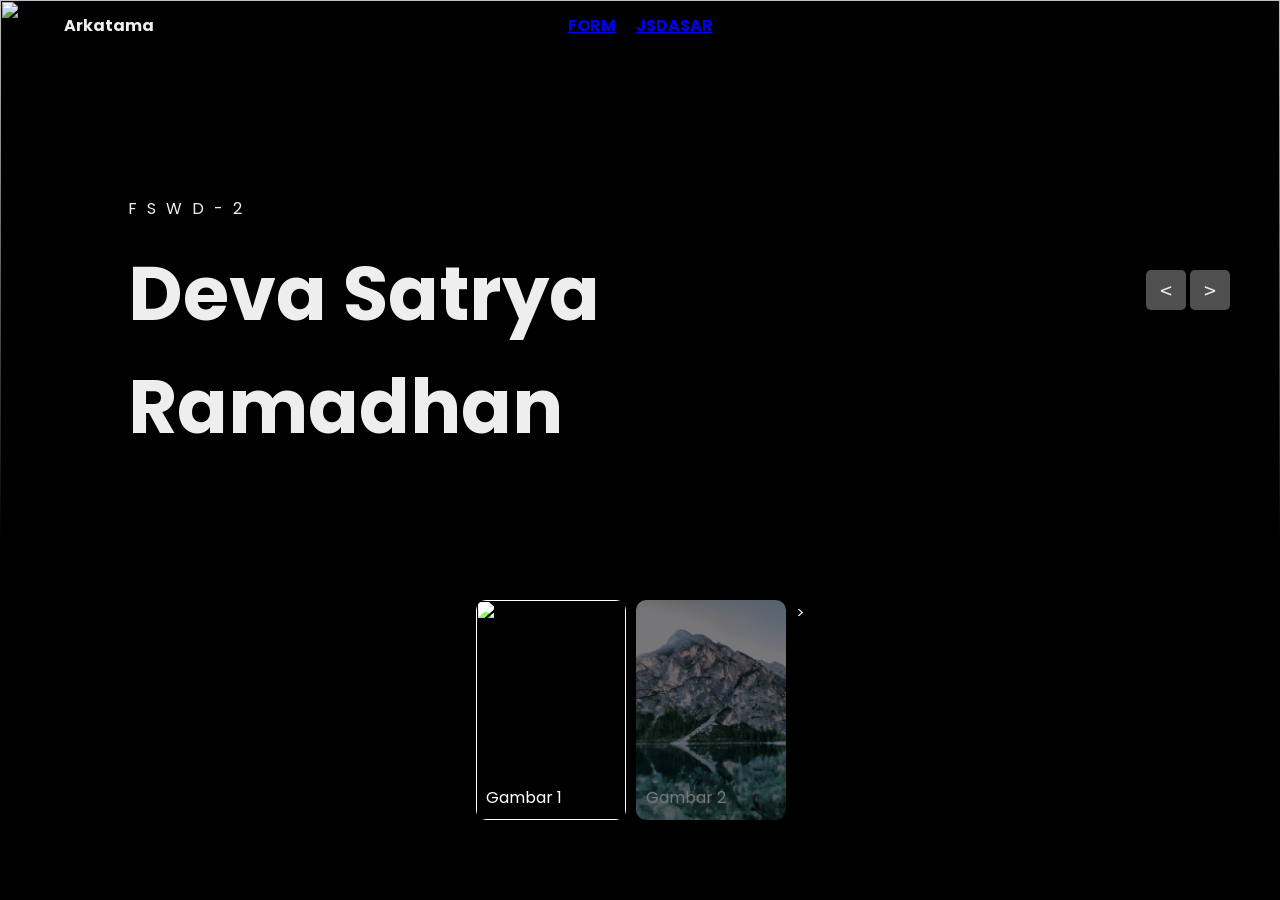
==== index.html @ 169823bb "first commit" ====
<!DOCTYPE html>
<html lang="en">
<head>
    <meta charset="UTF-8">
    <meta name="viewport" content="width=device-width, initial-scale=1.0">
    <title>Document</title>
    <link rel="stylesheet" href="css/style.css">
</head>
<body>
        <!-- header -->
    <header>
        <div class="logo">Arkatama</div>
        <ul class="menu">
            <li><a href="form.html">FORM</a></li>
            <li><a href="jsdasar.html">JSDASAR</a></li>
        </ul>
    </header>

    <!-- slider -->

    <div class="slider">
        <!-- list Items -->
        <div class="list">
            <div class="item active">
                <img src="image/foto1.jpg">
                <div class="content">
                    <p>FSWD-2</p>
                    <h2>Deva Satrya Ramadhan</h2>
                </div>
            </div>
            <div class="item">
                <img src="image/foto2.jpg">
                <div class="content">
                    <p>FSWD-2</p>
                    <h2>Deva Satrya Ramadhan</h2>
                </div>
            </div>
        </div>
        <!-- button arrows -->
        <div class="arrows">
            <button id="prev"><</button>
            <button id="next">></button>
        </div>
        <!-- thumbnail -->
        <div class="thumbnail">
            <div class="item active">
                <img src="image/foto1.jpg">
                <div class="content">
                    Gambar 1
                </div>
            </div>
            <div class="item">
                <img src="image/foto2.jpg">
                <div class="content">
                    Gambar 2
                </div>
            </div>>
        </div>
    </div>
    <script src="js/carousel.js"></script>
</body>
</html>
---- css/style.css ----
@import url('https://fonts.googleapis.com/css2?family=Poppins:ital,wght@0,100;0,200;0,300;0,400;0,500;0,600;0,700;0,800;0,900;1,100;1,200;1,300;1,400;1,500;1,600;1,700;1,800;1,900&display=swap');
body{
    font-family: Poppins;
    margin: 0;
    background-color: #010101;
    color: #eee;
}
svg{
    width: 25px;
}
header{
    width: 1200px;
    max-width: 90%;
    margin: auto;
    display: grid;
    grid-template-columns: 50px 1fr 50px;
    grid-template-rows: 50px;
    justify-content: center;
    align-items: center;
    position: relative;
    z-index: 100;
}
header .logo{
    font-weight: bold;
}
header .menu{
    padding: 0;
    margin: 0;
    list-style: none;
    display: flex;
    justify-content: center;
    gap: 20px;
    font-weight: bold;
}
/* css slider */
.slider{
    height: 100vh;
    margin-top: -50px;
    position: relative;
}
.slider .list .item{
    position: absolute;
    inset: 0 0 0 0;
    overflow: hidden;
    opacity: 0;
    transition: .5s;
}
.slider .list .item img{
    width: 100%;
    height: 100%;
    object-fit: cover;
}
.slider .list .item::after{
    content: '';
    width: 100%;
    height: 100%;
    position: absolute;
    left: 0;
    bottom: 0;
    background-image: linear-gradient(
        to top, #000 40%, transparent
    );
}
.slider .list .item .content{
    position: absolute;
    left: 10%;
    top: 20%;
    width: 500px;
    max-width: 80%;
    z-index: 1;
}
.slider .list .item .content p:nth-child(1){
    text-transform: uppercase;
    letter-spacing: 10px;
}
.slider .list .item .content h2{
    font-size: 75px;
    margin: 0;
}
.slider .list .item.active{
    opacity: 1;
    z-index: 10;
}
@keyframes showContent {
    to{
        transform: translateY(0);
        filter: blur(0);
        opacity: 1;
    }
}
.slider .list .item.active p:nth-child(1),
.slider .list .item.active h2,
.slider .list .item.active p:nth-child(3){
    transform: translateY(30px);
    filter: blur(20px);
    opacity: 0;
    animation: showContent .5s .7s ease-in-out 1 forwards;
}
.slider .list .item.active h2{
    animation-delay: 1s;
}
.slider .list .item.active p:nth-child(3){
    animation-duration: 1.3s;
}
.arrows{
    position: absolute;
    top: 30%;
    right: 50px;
    z-index: 100;
}
.arrows button{
    background-color: #eee5;
    border: none;
    font-family: monospace;
    width: 40px;
    height: 40px;
    border-radius: 5px;
    font-size: x-large;
    color: #eee;
    transition: .5s;
}
.arrows button:hover{
    background-color: #eee;
    color: black;
}
.thumbnail{
    position: absolute;
    bottom: 50px;
    z-index: 11;
    display: flex;
    gap: 10px;
    width: 100%;
    height: 250px;
    padding: 0 50px;
    box-sizing: border-box;
    overflow: auto;
    justify-content: center;
}
.thumbnail::-webkit-scrollbar{
    width: 0;
}
.thumbnail .item{
    width: 150px;
    height: 220px;
    filter: brightness(.5);
    transition: .5s;
    flex-shrink: 0;
}
.thumbnail .item img{
    width: 100%;
    height: 100%;
    object-fit: cover;
    border-radius: 10px;
}
.thumbnail .item.active{
    filter: brightness(1.5);
}
.thumbnail .item .content{
    position: absolute;
    inset: auto 10px 10px 10px;
}
@media screen and (max-width: 678px) {
    .thumbnail{
        justify-content: start;
    }
    .slider .list .item .content h2{
        font-size: 60px;
    }
    .arrows{
        top: 10%;
    }
}
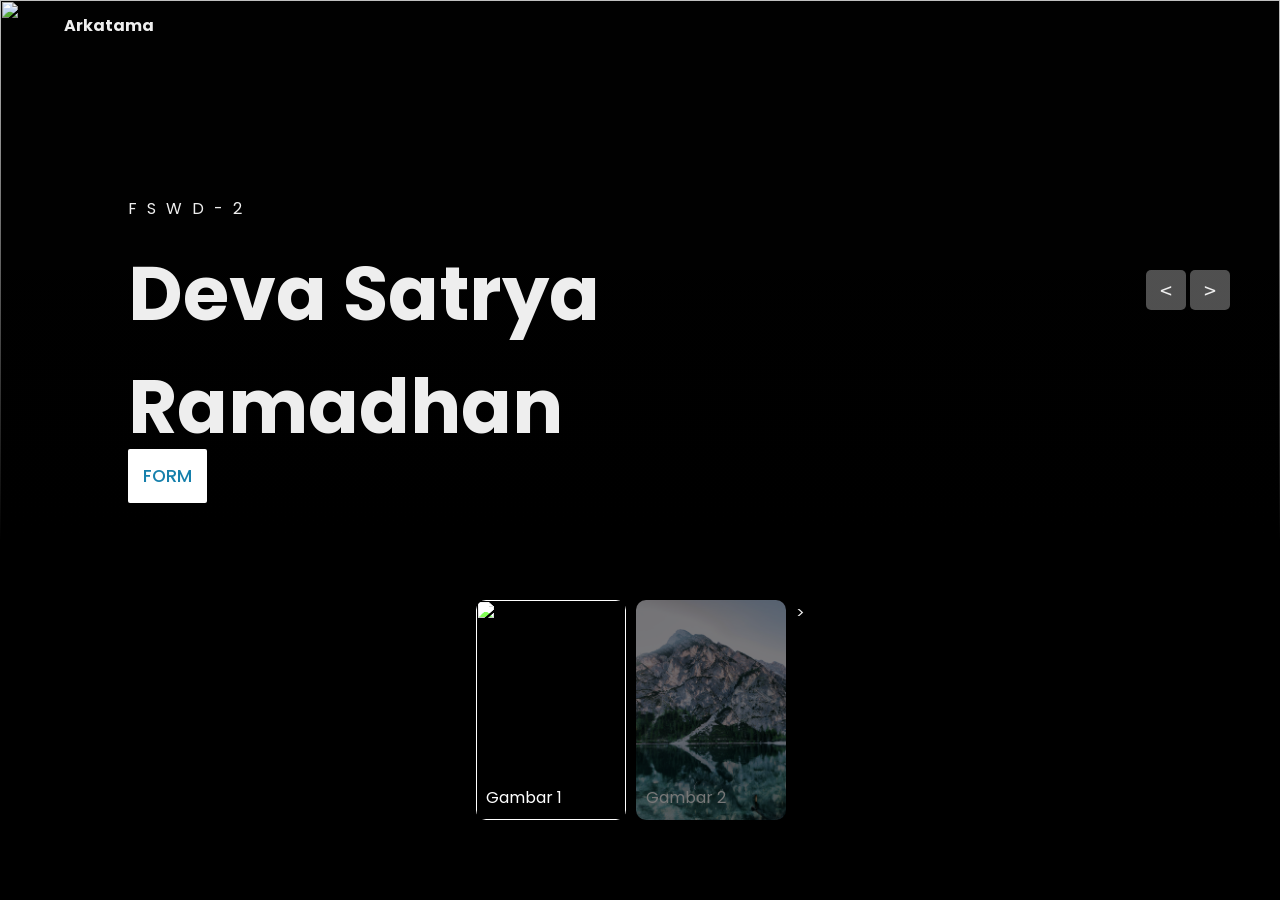
==== commit b20c8ea0: "update tugas 7" ====
--- a/index.html
+++ b/index.html
@@ -10,10 +10,6 @@
         <!-- header -->
     <header>
         <div class="logo">Arkatama</div>
-        <ul class="menu">
-            <li><a href="form.html">FORM</a></li>
-            <li><a href="jsdasar.html">JSDASAR</a></li>
-        </ul>
     </header>
 
     <!-- slider -->
@@ -26,6 +22,7 @@
                 <div class="content">
                     <p>FSWD-2</p>
                     <h2>Deva Satrya Ramadhan</h2>
+                    <a href="form.html">FORM</a>
                 </div>
             </div>
             <div class="item">
@@ -33,6 +30,7 @@
                 <div class="content">
                     <p>FSWD-2</p>
                     <h2>Deva Satrya Ramadhan</h2>
+                    <a href="jsdasar.html">JSDASAR</a>
                 </div>
             </div>
         </div>
--- a/css/style.css
+++ b/css/style.css
@@ -77,6 +77,15 @@
     font-size: 75px;
     margin: 0;
 }
+.slider .list .item .content a{
+    background: #fff;
+    padding: 15px;
+    color: #1680ac;
+    font-size: 1.1em;
+    font-weight: 500;
+    text-decoration: none;
+    border-radius: 2px;
+}
 .slider .list .item.active{
     opacity: 1;
     z-index: 10;
@@ -90,6 +99,7 @@
 }
 .slider .list .item.active p:nth-child(1),
 .slider .list .item.active h2,
+.slider .list .item.active a,
 .slider .list .item.active p:nth-child(3){
     transform: translateY(30px);
     filter: blur(20px);
@@ -97,6 +107,9 @@
     animation: showContent .5s .7s ease-in-out 1 forwards;
 }
 .slider .list .item.active h2{
+    animation-delay: 1s;
+}
+.slider .list .item.active a{
     animation-delay: 1s;
 }
 .slider .list .item.active p:nth-child(3){
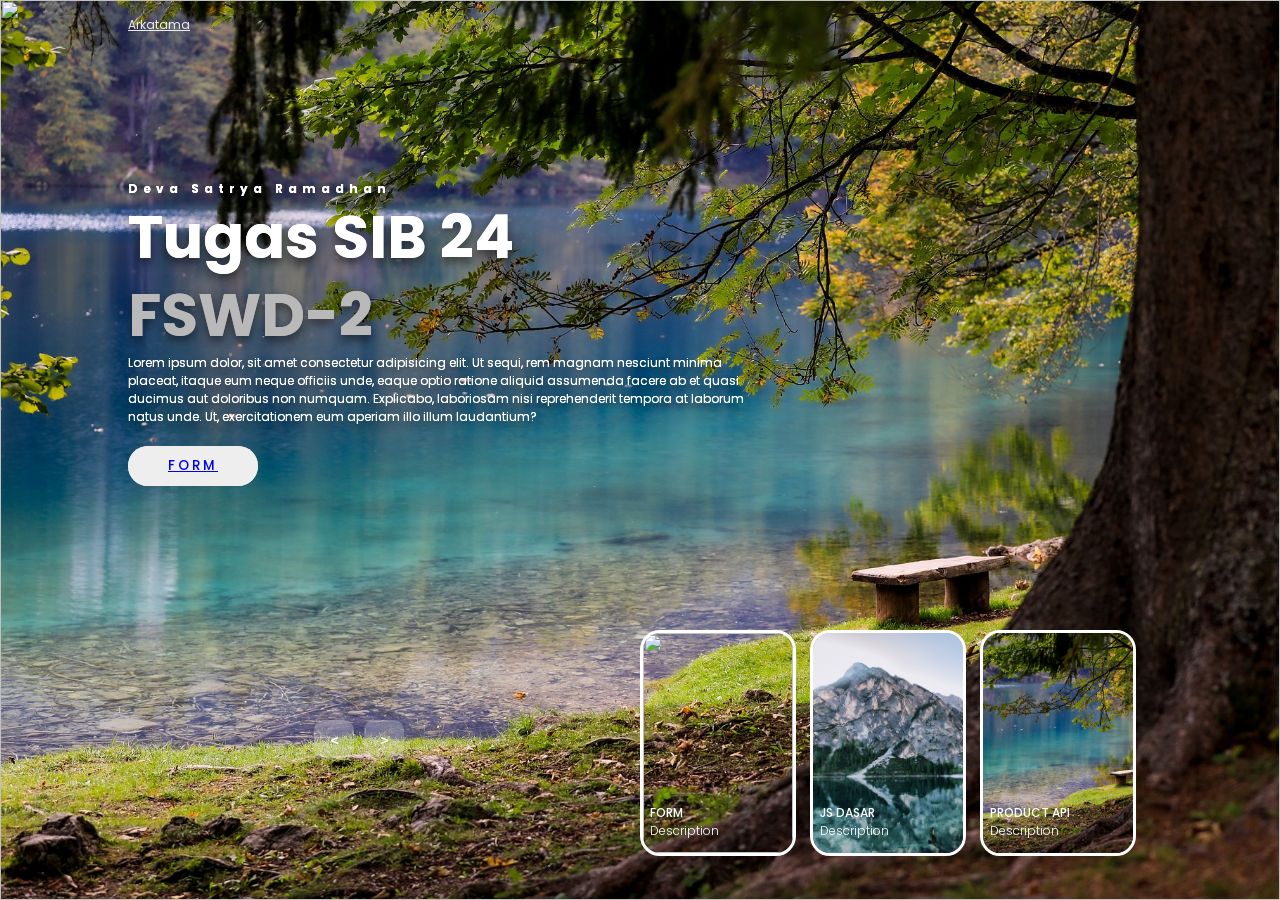
==== commit 4a41354a: "update tugas 8" ====
--- a/index.html
+++ b/index.html
@@ -3,58 +3,104 @@
 <head>
     <meta charset="UTF-8">
     <meta name="viewport" content="width=device-width, initial-scale=1.0">
-    <title>Document</title>
+    <title>Tugas SIB 24 - Deva</title>
     <link rel="stylesheet" href="css/style.css">
 </head>
 <body>
-        <!-- header -->
     <header>
-        <div class="logo">Arkatama</div>
+        <nav>
+            <a href="https://arkatama.id/">Arkatama</a>
+        </nav>
     </header>
-
-    <!-- slider -->
-
-    <div class="slider">
-        <!-- list Items -->
+    <div class="carousel">
         <div class="list">
-            <div class="item active">
+            <div class="item">
                 <img src="image/foto1.jpg">
                 <div class="content">
-                    <p>FSWD-2</p>
-                    <h2>Deva Satrya Ramadhan</h2>
-                    <a href="form.html">FORM</a>
+                    <div class="author">Deva Satrya Ramadhan</div>
+                    <div class="title">Tugas SIB 24</div>
+                    <div class="topic">FSWD-2</div>
+                    <div class="des">
+                        Lorem ipsum dolor, sit amet consectetur adipisicing elit. Ut sequi, rem magnam nesciunt minima placeat, itaque eum neque officiis unde, eaque optio ratione aliquid assumenda facere ab et quasi ducimus aut doloribus non numquam. Explicabo, laboriosam nisi reprehenderit tempora at laborum natus unde. Ut, exercitationem eum aperiam illo illum laudantium?
+                    </div>
+                    <div class="buttons">
+                        <button><a href="form.html">FORM</a></button>
+                    </div>
                 </div>
             </div>
             <div class="item">
                 <img src="image/foto2.jpg">
                 <div class="content">
-                    <p>FSWD-2</p>
-                    <h2>Deva Satrya Ramadhan</h2>
-                    <a href="jsdasar.html">JSDASAR</a>
+                    <div class="author">Deva Satrya Ramadhan</div>
+                    <div class="title">Tugas SIB 24</div>
+                    <div class="topic">FSWD-2</div>
+                    <div class="des">
+                        Lorem ipsum dolor, sit amet consectetur adipisicing elit. Ut sequi, rem magnam nesciunt minima placeat, itaque eum neque officiis unde, eaque optio ratione aliquid assumenda facere ab et quasi ducimus aut doloribus non numquam. Explicabo, laboriosam nisi reprehenderit tempora at laborum natus unde. Ut, exercitationem eum aperiam illo illum laudantium?
+                    </div>
+                    <div class="buttons">
+                      <button><a href="jsdasar.html">JS DASAR</a></button>
+                    </div>
+                </div>
+            </div>
+            <div class="item">
+                <img src="image/foto3.jpg">
+                <div class="content">
+                    <div class="author">Deva Satrya Ramadhan</div>
+                    <div class="title">Tugas SIB 24</div>
+                    <div class="topic">FSWD-2</div>
+                    <div class="des">
+                        Lorem ipsum dolor, sit amet consectetur adipisicing elit. Ut sequi, rem magnam nesciunt minima placeat, itaque eum neque officiis unde, eaque optio ratione aliquid assumenda facere ab et quasi ducimus aut doloribus non numquam. Explicabo, laboriosam nisi reprehenderit tempora at laborum natus unde. Ut, exercitationem eum aperiam illo illum laudantium?
+                    </div>
+                    <div class="buttons">
+                      <button><a href="productapi.html">PRODUCT API</a></button>
+                    </div>
                 </div>
             </div>
         </div>
-        <!-- button arrows -->
-        <div class="arrows">
-            <button id="prev"><</button>
-            <button id="next">></button>
-        </div>
-        <!-- thumbnail -->
         <div class="thumbnail">
-            <div class="item active">
+            <div class="item">
                 <img src="image/foto1.jpg">
                 <div class="content">
-                    Gambar 1
+                    <div class="title">
+                        FORM
+                    </div>
+                    <div class="description">
+                        Description
+                    </div>
                 </div>
             </div>
             <div class="item">
                 <img src="image/foto2.jpg">
                 <div class="content">
-                    Gambar 2
+                    <div class="title">
+                        JS DASAR
+                    </div>
+                    <div class="description">
+                        Description
+                    </div>
                 </div>
-            </div>>
+            </div>
+            <div class="item">
+                <img src="image/foto3.jpg">
+                <div class="content">
+                    <div class="title">
+                        PRODUCT API
+                    </div>
+                    <div class="description">
+                        Description
+                    </div>
+                </div>
+            </div>
         </div>
+
+        <div class="arrows">
+            <button id="prev"><</button>
+            <button id="next">></button>
+        </div>
+
+        <div class="time"></div>
     </div>
+
     <script src="js/carousel.js"></script>
 </body>
 </html>
--- a/css/style.css
+++ b/css/style.css
@@ -1,185 +1,307 @@
 @import url('https://fonts.googleapis.com/css2?family=Poppins:ital,wght@0,100;0,200;0,300;0,400;0,500;0,600;0,700;0,800;0,900;1,100;1,200;1,300;1,400;1,500;1,600;1,700;1,800;1,900&display=swap');
 body{
+    margin: 0;
+    background-color: #000;
+    color: #eee;
     font-family: Poppins;
-    margin: 0;
-    background-color: #010101;
-    color: #eee;
-}
-svg{
-    width: 25px;
+    font-size: 12px;
 }
 header{
-    width: 1200px;
-    max-width: 90%;
+    width: 1140px;
+    max-width: 80%;
     margin: auto;
-    display: grid;
-    grid-template-columns: 50px 1fr 50px;
-    grid-template-rows: 50px;
-    justify-content: center;
+    height: 50px;
+    display: flex;
     align-items: center;
     position: relative;
     z-index: 100;
 }
-header .logo{
-    font-weight: bold;
-}
-header .menu{
-    padding: 0;
-    margin: 0;
-    list-style: none;
-    display: flex;
-    justify-content: center;
-    gap: 20px;
-    font-weight: bold;
-}
-/* css slider */
-.slider{
+header a{
+    color: #eee;
+    margin-right: 40px;
+}
+/* carousel */
+.carousel{
     height: 100vh;
     margin-top: -50px;
+    width: 100vw;
+    overflow: hidden;
     position: relative;
 }
-.slider .list .item{
+.carousel .list .item{
+    width: 100%;
+    height: 100%;
     position: absolute;
     inset: 0 0 0 0;
-    overflow: hidden;
-    opacity: 0;
-    transition: .5s;
-}
-.slider .list .item img{
+}
+.carousel .list .item img{
     width: 100%;
     height: 100%;
     object-fit: cover;
 }
-.slider .list .item::after{
-    content: '';
-    width: 100%;
-    height: 100%;
-    position: absolute;
-    left: 0;
-    bottom: 0;
-    background-image: linear-gradient(
-        to top, #000 40%, transparent
-    );
-}
-.slider .list .item .content{
-    position: absolute;
-    left: 10%;
+.carousel .list .item .content{
+    position: absolute;
     top: 20%;
-    width: 500px;
+    width: 1140px;
     max-width: 80%;
-    z-index: 1;
-}
-.slider .list .item .content p:nth-child(1){
-    text-transform: uppercase;
-    letter-spacing: 10px;
-}
-.slider .list .item .content h2{
-    font-size: 75px;
-    margin: 0;
-}
-.slider .list .item .content a{
-    background: #fff;
-    padding: 15px;
-    color: #1680ac;
-    font-size: 1.1em;
+    left: 50%;
+    transform: translateX(-50%);
+    padding-right: 30%;
+    box-sizing: border-box;
+    color: #fff;
+    text-shadow: 0 5px 10px #0004;
+}
+.carousel .list .item .author{
+    font-weight: bold;
+    letter-spacing: 5px;
+}
+.carousel .list .item .title,
+.carousel .list .item .topic{
+    font-size: 5em;
+    font-weight: bold;
+    line-height: 1.3em;
+}
+.carousel .list .item .topic{
+    color: #b9b9ba;
+}
+.carousel .list .item .buttons{
+    display: grid;
+    grid-template-columns: repeat(2, 130px);
+    grid-template-rows: 40px;
+    gap: 5px;
+    margin-top: 20px;
+}
+.carousel .list .item .buttons button{
+    border: none;
+    border-radius: 4rem;
+    background-color: #eee;
+    letter-spacing: 3px;
+    font-family: Poppins;
     font-weight: 500;
-    text-decoration: none;
-    border-radius: 2px;
-}
-.slider .list .item.active{
-    opacity: 1;
-    z-index: 10;
-}
-@keyframes showContent {
-    to{
-        transform: translateY(0);
-        filter: blur(0);
-        opacity: 1;
-    }
-}
-.slider .list .item.active p:nth-child(1),
-.slider .list .item.active h2,
-.slider .list .item.active a,
-.slider .list .item.active p:nth-child(3){
-    transform: translateY(30px);
-    filter: blur(20px);
-    opacity: 0;
-    animation: showContent .5s .7s ease-in-out 1 forwards;
-}
-.slider .list .item.active h2{
-    animation-delay: 1s;
-}
-.slider .list .item.active a{
-    animation-delay: 1s;
-}
-.slider .list .item.active p:nth-child(3){
-    animation-duration: 1.3s;
-}
-.arrows{
-    position: absolute;
-    top: 30%;
-    right: 50px;
+}
+.carousel .list .item .buttons button:nth-child(2){
+    background-color: transparent;
+    border: 1px solid #fff;
+    color: #eee;
+}
+/* thumbail */
+.thumbnail{
+    position: absolute;
+    bottom: 50px;
+    left: 50%;
+    width: max-content;
     z-index: 100;
-}
-.arrows button{
-    background-color: #eee5;
-    border: none;
-    font-family: monospace;
-    width: 40px;
-    height: 40px;
-    border-radius: 5px;
-    font-size: x-large;
-    color: #eee;
-    transition: .5s;
-}
-.arrows button:hover{
-    background-color: #eee;
-    color: black;
-}
-.thumbnail{
-    position: absolute;
-    bottom: 50px;
-    z-index: 11;
     display: flex;
-    gap: 10px;
-    width: 100%;
-    height: 250px;
-    padding: 0 50px;
-    box-sizing: border-box;
-    overflow: auto;
-    justify-content: center;
-}
-.thumbnail::-webkit-scrollbar{
-    width: 0;
+    gap: 20px;
 }
 .thumbnail .item{
     width: 150px;
     height: 220px;
-    filter: brightness(.5);
-    transition: .5s;
     flex-shrink: 0;
+    position: relative;
 }
 .thumbnail .item img{
     width: 100%;
     height: 100%;
     object-fit: cover;
-    border-radius: 10px;
-}
-.thumbnail .item.active{
-    filter: brightness(1.5);
+    border: 3px solid #fff;
+    border-radius: 20px;
 }
 .thumbnail .item .content{
-    position: absolute;
-    inset: auto 10px 10px 10px;
+    color: #fff;
+    position: absolute;
+    bottom: 10px;
+    left: 10px;
+    right: 10px;
+}
+.thumbnail .item .content .title{
+    font-weight: 500;
+}
+.thumbnail .item .content .description{
+    font-weight: 300;
+}
+/* arrows */
+.arrows{
+    position: absolute;
+    top: 80%;
+    right: 52%;
+    z-index: 100;
+    width: 300px;
+    max-width: 30%;
+    display: flex;
+    gap: 10px;
+    align-items: center;
+}
+.arrows button{
+    width: 40px;
+    height: 40px;
+    border-radius: 25%;
+    background-color: #eee4;
+    border: none;
+    color: #fff;
+    font-family: monospace;
+    font-weight: bold;
+    transition: .5s;
+}
+.arrows button:hover{
+    background-color: #fff;
+    color: #000;
+}
+
+/* animation */
+.carousel .list .item:nth-child(1){
+    z-index: 1;
+}
+
+/* animation text in first item */
+
+.carousel .list .item:nth-child(1) .content .author,
+.carousel .list .item:nth-child(1) .content .title,
+.carousel .list .item:nth-child(1) .content .topic,
+.carousel .list .item:nth-child(1) .content .des,
+.carousel .list .item:nth-child(1) .content .buttons
+{
+    transform: translateY(50px);
+    filter: blur(20px);
+    opacity: 0;
+    animation: showContent .5s 1s linear 1 forwards;
+}
+@keyframes showContent{
+    to{
+        transform: translateY(0px);
+        filter: blur(0px);
+        opacity: 1;
+    }
+}
+.carousel .list .item:nth-child(1) .content .title{
+    animation-delay: 1.2s!important;
+}
+.carousel .list .item:nth-child(1) .content .topic{
+    animation-delay: 1.4s!important;
+}
+.carousel .list .item:nth-child(1) .content .des{
+    animation-delay: 1.6s!important;
+}
+.carousel .list .item:nth-child(1) .content .buttons{
+    animation-delay: 1.8s!important;
+}
+/* create animation when next click */
+.carousel.next .list .item:nth-child(1) img{
+    width: 150px;
+    height: 220px;
+    position: absolute;
+    bottom: 50px;
+    left: 50%;
+    border-radius: 30px;
+    animation: showImage .5s linear 1 forwards;
+}
+@keyframes showImage{
+    to{
+        bottom: 0;
+        left: 0;
+        width: 100%;
+        height: 100%;
+        border-radius: 0;
+    }
+}
+
+.carousel.next .thumbnail .item:nth-last-child(1){
+    overflow: hidden;
+    animation: showThumbnail .5s linear 1 forwards;
+}
+.carousel.prev .list .item img{
+    z-index: 100;
+}
+@keyframes showThumbnail{
+    from{
+        width: 0;
+        opacity: 0;
+    }
+}
+.carousel.next .thumbnail{
+    animation: effectNext .5s linear 1 forwards;
+}
+
+@keyframes effectNext{
+    from{
+        transform: translateX(150px);
+    }
+}
+
+/* running time */
+
+.carousel .time{
+    position: absolute;
+    z-index: 1000;
+    width: 0%;
+    height: 3px;
+    background-color: #f1683a;
+    left: 0;
+    top: 0;
+}
+
+.carousel.next .time,
+.carousel.prev .time{
+    animation: runningTime 3s linear 1 forwards;
+}
+@keyframes runningTime{
+    from{ width: 100%}
+    to{width: 0}
+}
+
+
+/* prev click */
+
+.carousel.prev .list .item:nth-child(2){
+    z-index: 2;
+}
+
+.carousel.prev .list .item:nth-child(2) img{
+    animation: outFrame 0.5s linear 1 forwards;
+    position: absolute;
+    bottom: 0;
+    left: 0;
+}
+@keyframes outFrame{
+    to{
+        width: 150px;
+        height: 220px;
+        bottom: 50px;
+        left: 50%;
+        border-radius: 20px;
+    }
+}
+
+.carousel.prev .thumbnail .item:nth-child(1){
+    overflow: hidden;
+    opacity: 0;
+    animation: showThumbnail .5s linear 1 forwards;
+}
+.carousel.next .arrows button,
+.carousel.prev .arrows button{
+    pointer-events: none;
+}
+.carousel.prev .list .item:nth-child(2) .content .author,
+.carousel.prev .list .item:nth-child(2) .content .title,
+.carousel.prev .list .item:nth-child(2) .content .topic,
+.carousel.prev .list .item:nth-child(2) .content .des,
+.carousel.prev .list .item:nth-child(2) .content .buttons
+{
+    animation: contentOut 1.5s linear 1 forwards!important;
+}
+
+@keyframes contentOut{
+    to{
+        transform: translateY(-150px);
+        filter: blur(20px);
+        opacity: 0;
+    }
 }
 @media screen and (max-width: 678px) {
-    .thumbnail{
-        justify-content: start;
-    }
-    .slider .list .item .content h2{
-        font-size: 60px;
-    }
-    .arrows{
-        top: 10%;
+    .carousel .list .item .content{
+        padding-right: 0;
+    }
+    .carousel .list .item .content .title{
+        font-size: 30px;
     }
 }
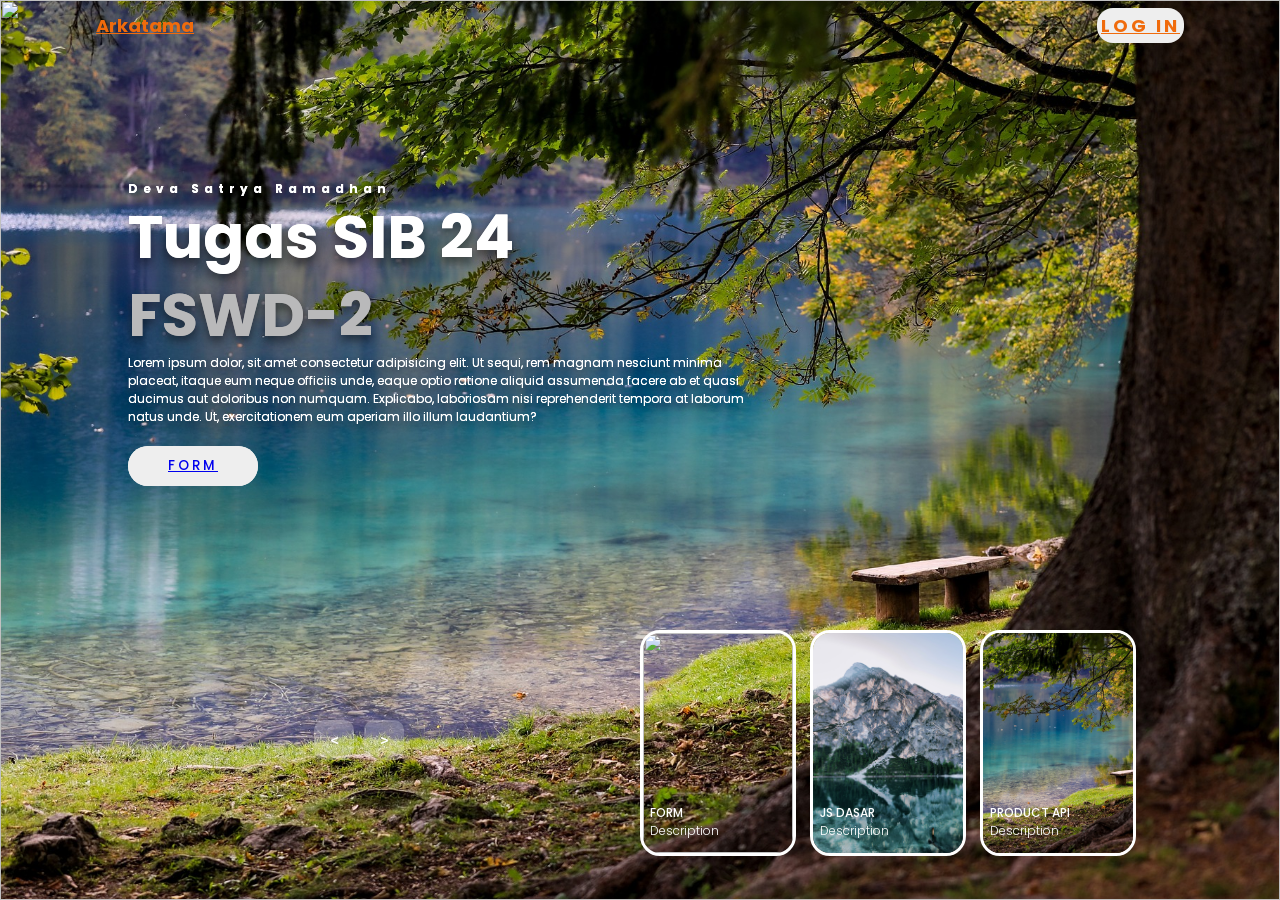
==== commit 9a9562dc: "update login" ====
--- a/index.html
+++ b/index.html
@@ -8,9 +8,8 @@
 </head>
 <body>
     <header>
-        <nav>
             <a href="https://arkatama.id/">Arkatama</a>
-        </nav>
+            <button><a href="login.html">LOG IN</a></button>
     </header>
     <div class="carousel">
         <div class="list">
--- a/css/style.css
+++ b/css/style.css
@@ -7,18 +7,31 @@
     font-size: 12px;
 }
 header{
+    box-sizing: border-box;
     width: 1140px;
-    max-width: 80%;
+    max-width: 85%;
     margin: auto;
     height: 50px;
     display: flex;
     align-items: center;
     position: relative;
     z-index: 100;
+    justify-content: space-between;
 }
 header a{
-    color: #eee;
-    margin-right: 40px;
+    color: #f06b0c;
+    margin: 20px 0px 20px;
+    font-size: 18px;
+    font-weight: bold;
+}
+header button{
+    border: none;
+    padding: 4px;
+    border-radius: 1rem;
+    background-color: #eee;
+    letter-spacing: 3px;
+    font-family: Poppins;
+    font-weight: 500;
 }
 /* carousel */
 .carousel{
@@ -235,7 +248,7 @@
     z-index: 1000;
     width: 0%;
     height: 3px;
-    background-color: #f1683a;
+    background-color: #fffdfd;
     left: 0;
     top: 0;
 }
